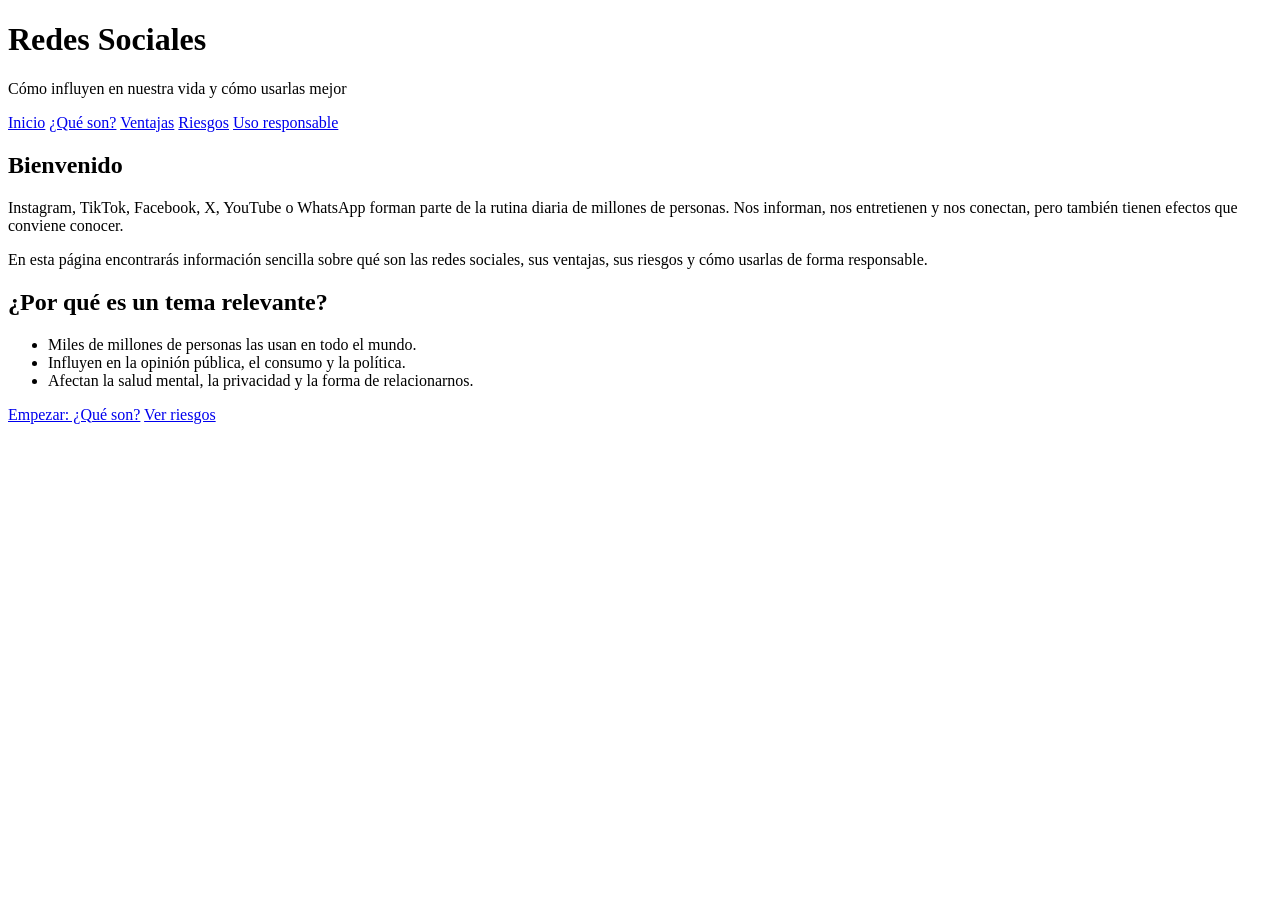
==== index.html @ 1c4b1fd0 "Add files via upload" ====
<!DOCTYPE html>
<html lang="es">
<head>
  <meta charset="UTF-8">
  <meta name="viewport" content="width=device-width, initial-scale=1.0">
  <title>Redes Sociales - Inicio</title>
  <link rel="stylesheet" href="estilo.css">
</head>
<body>
  <header>
    <h1>Redes Sociales</h1>
    <p>Cómo influyen en nuestra vida y cómo usarlas mejor</p>
  </header>

  <nav>
    <a href="index.html" class="activo">Inicio</a>
    <a href="que-son.html">¿Qué son?</a>
    <a href="ventajas.html">Ventajas</a>
    <a href="riesgos.html">Riesgos</a>
    <a href="uso-responsable.html">Uso responsable</a>
  </nav>

  <main>
    <h2>Bienvenido</h2>
    <p>
      Instagram, TikTok, Facebook, X, YouTube o WhatsApp forman parte de la rutina diaria de
      millones de personas. Nos informan, nos entretienen y nos conectan, pero también tienen
      efectos que conviene conocer.
    </p>
    <p>
      En esta página encontrarás información sencilla sobre qué son las redes sociales,
      sus ventajas, sus riesgos y cómo usarlas de forma responsable.
    </p>

    <div class="tarjeta">
      <h2>¿Por qué es un tema relevante?</h2>
      <ul>
        <li>Miles de millones de personas las usan en todo el mundo.</li>
        <li>Influyen en la opinión pública, el consumo y la política.</li>
        <li>Afectan la salud mental, la privacidad y la forma de relacionarnos.</li>
      </ul>
    </div>

    <div class="botones">
      <a class="boton" href="que-son.html">Empezar: ¿Qué son?</a>
      <a class="boton" href="riesgos.html">Ver riesgos</a>
    </div>
  </main>

</body>
</html>
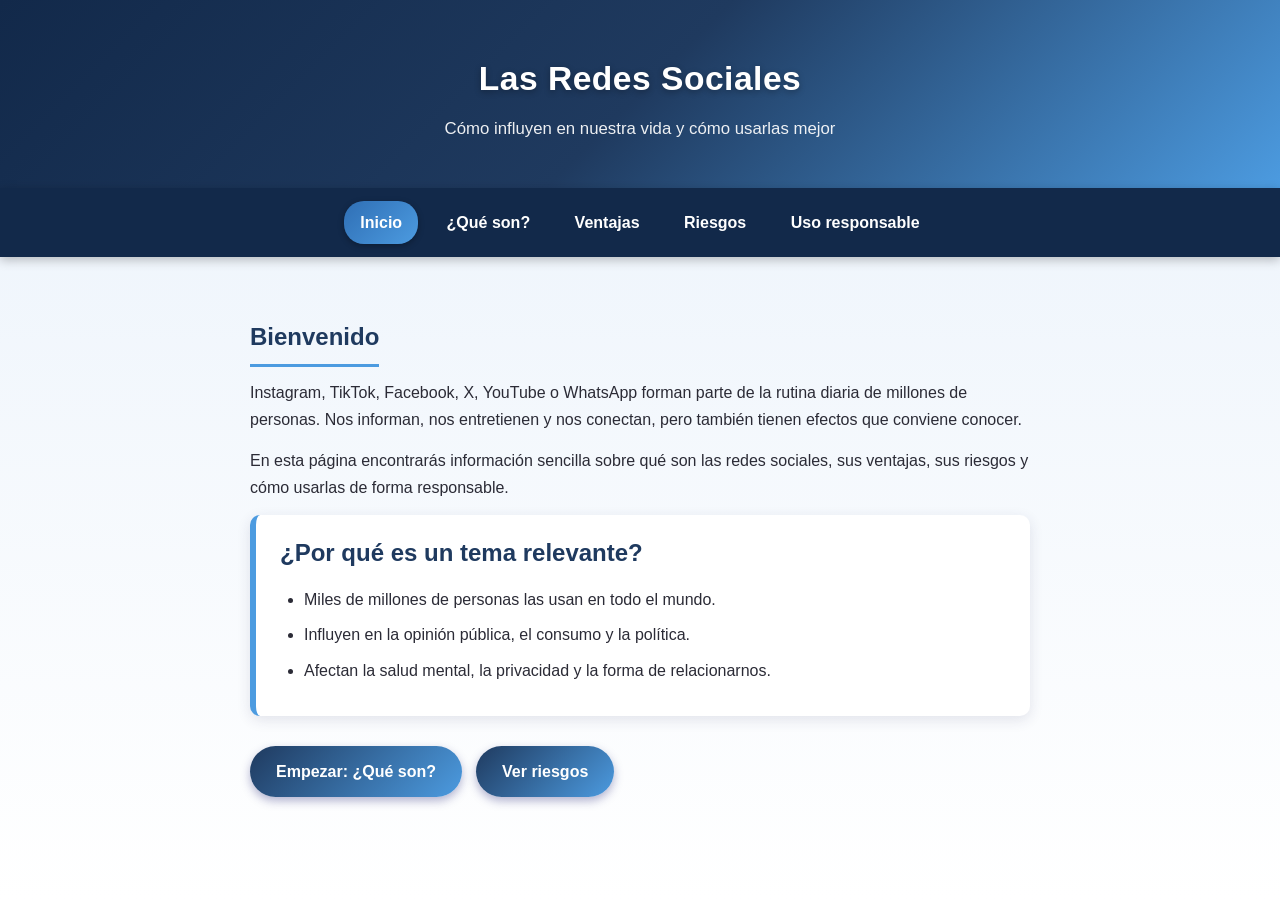
==== commit c3f07cd5: "Update index.html" ====
--- a/index.html
+++ b/index.html
@@ -8,7 +8,7 @@
 </head>
 <body>
   <header>
-    <h1>Redes Sociales</h1>
+    <h1>Las Redes Sociales</h1>
     <p>Cómo influyen en nuestra vida y cómo usarlas mejor</p>
   </header>
 
--- a/estilo.css
+++ b/estilo.css
@@ -0,0 +1,147 @@
+
+:root {
+  --oscuro: #12294a;
+  --principal: #1f3a5f;
+  --medio: #2f6fb5;
+  --claro: #4c9be0;
+  --fondo: #eaf2fb;
+}
+
+
+* { box-sizing: border-box; margin: 0; padding: 0; }
+
+body {
+  font-family: "Segoe UI", Roboto, Arial, sans-serif;
+  line-height: 1.7;
+  color: #2b2b36;
+  background: linear-gradient(180deg, var(--fondo) 0%, #ffffff 100%);
+  min-height: 100vh;
+}
+
+header {
+  background: linear-gradient(135deg, var(--oscuro), var(--principal) 50%, var(--claro));
+  color: #fff;
+  padding: 50px 20px 44px;
+  text-align: center;
+}
+
+header h1 {
+  font-size: 2.1rem;
+  letter-spacing: 0.5px;
+  text-shadow: 0 2px 6px rgba(0, 0, 0, 0.3);
+}
+
+header p {
+  margin-top: 8px;
+  opacity: 0.92;
+  font-size: 1.05rem;
+}
+
+nav {
+  background: var(--oscuro);
+  text-align: center;
+  padding: 10px;
+  position: sticky;
+  top: 0;
+  z-index: 10;
+  box-shadow: 0 3px 10px rgba(0, 0, 0, 0.25);
+}
+
+nav a {
+  color: #fff;
+  text-decoration: none;
+  margin: 3px 4px;
+  padding: 8px 16px;
+  border-radius: 20px;
+  display: inline-block;
+  font-weight: 600;
+  transition: background 0.25s, transform 0.25s;
+}
+
+nav a:hover {
+  background: var(--medio);
+  transform: translateY(-2px);
+}
+
+nav a.activo {
+  background: linear-gradient(135deg, var(--medio), var(--claro));
+  box-shadow: 0 2px 6px rgba(0, 0, 0, 0.3);
+}
+
+main {
+  max-width: 820px;
+  margin: 36px auto;
+  padding: 0 20px;
+}
+
+main h2 {
+  color: var(--principal);
+  margin: 24px 0 12px;
+  padding-bottom: 6px;
+  border-bottom: 3px solid var(--claro);
+  display: inline-block;
+}
+
+.tarjeta h2 {
+  margin-top: 0;
+  border-bottom: none;
+  padding-bottom: 0;
+}
+
+main p { margin-bottom: 14px; }
+
+ul { margin: 0 0 14px 24px; }
+li { margin-bottom: 8px; }
+
+.tarjeta {
+  background: #fff;
+  border-left: 6px solid var(--claro);
+  border-radius: 10px;
+  padding: 18px 24px;
+  margin-bottom: 20px;
+  box-shadow: 0 4px 14px rgba(40, 40, 90, 0.12);
+  transition: transform 0.25s, box-shadow 0.25s;
+}
+
+.tarjeta:hover {
+  transform: translateY(-4px);
+  box-shadow: 0 10px 22px rgba(40, 40, 90, 0.2);
+}
+
+.botones {
+  margin-top: 30px;
+  display: flex;
+  gap: 14px;
+  flex-wrap: wrap;
+}
+
+.boton {
+  background: linear-gradient(135deg, var(--principal), var(--claro));
+  color: #fff;
+  text-decoration: none;
+  padding: 12px 26px;
+  border-radius: 30px;
+  display: inline-block;
+  font-weight: 600;
+  box-shadow: 0 4px 10px rgba(40, 40, 120, 0.35);
+  transition: transform 0.25s, box-shadow 0.25s;
+}
+
+.boton:hover {
+  transform: translateY(-3px);
+  box-shadow: 0 8px 16px rgba(40, 40, 120, 0.45);
+}
+
+footer {
+  background: var(--oscuro);
+  color: #dfe6f0;
+  text-align: center;
+  padding: 22px;
+  margin-top: 50px;
+  font-size: 0.9rem;
+}
+
+@media (max-width: 600px) {
+  header h1 { font-size: 1.6rem; }
+  nav a { padding: 6px 12px; }
+}   
